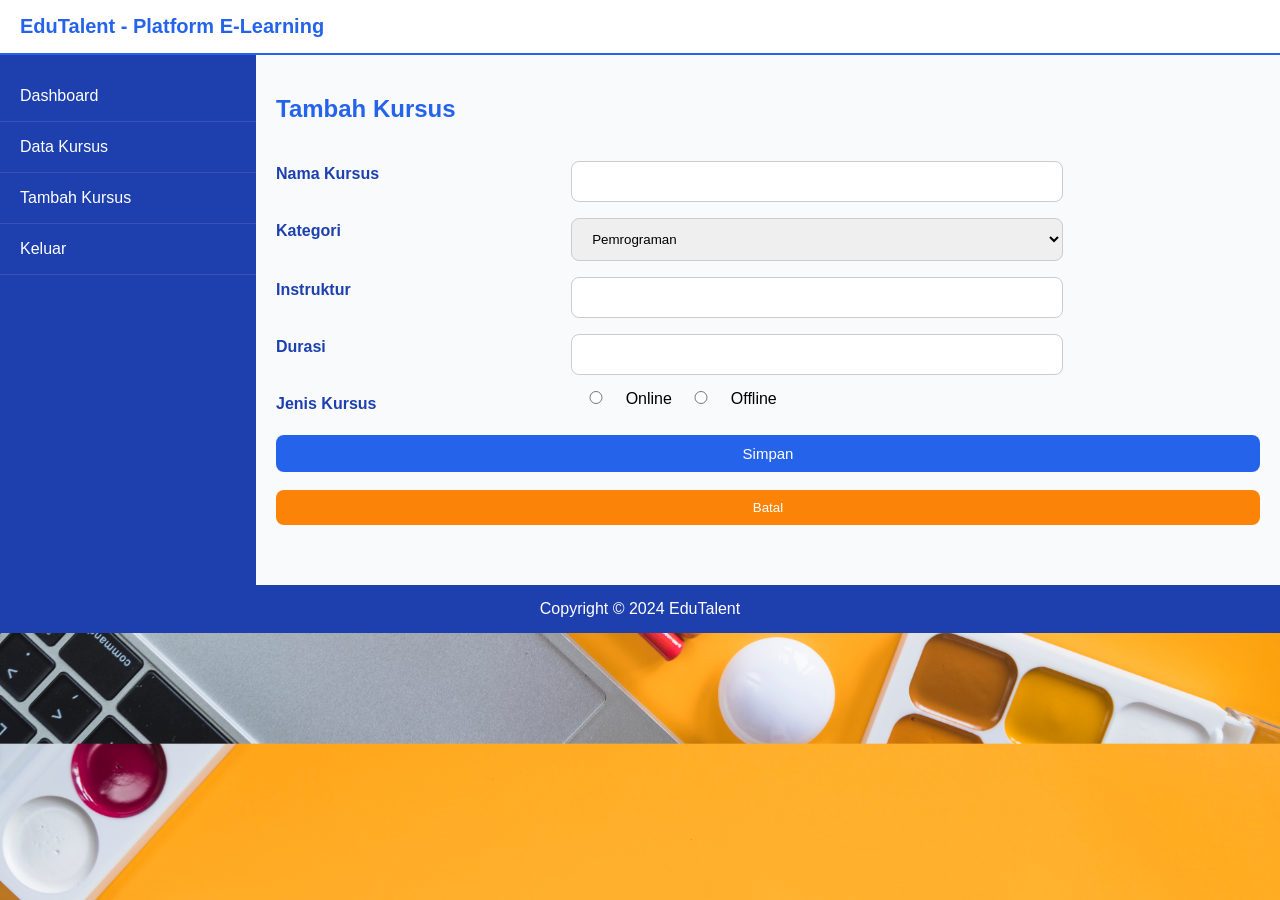
==== form.html @ 4e020f75 "Add files via upload" ====
<!DOCTYPE html>
<html>
<head>
  <title>Tambah Kursus</title>
  <meta charset="UTF-8">
  <link rel="stylesheet" href="css/style.css">
</head>
<body>

  <header>EduTalent - Platform E-Learning</header>

  <div class="container">

    <aside>
      <ul class="menu">
        <li><a href="dashboard.html">Dashboard</a></li>
        <li><a href="tabel.html">Data Kursus</a></li>
        <li><a href="form.html">Tambah Kursus</a></li>
        <li><a href="login.html">Keluar</a></li>
      </ul>
    </aside>

    <section class="main">
      <h2 class="judul">Tambah Kursus</h2>

      <form>
        <div class="form-group">
          <label>Nama Kursus</label>
          <div class="input"><input type="text"></div>
        </div>
        <div class="form-group">
          <label>Kategori</label>
          <div class="input">
            <select>
              <option>Pemrograman</option>
              <option>Database</option>
              <option>Desain</option>
              <option>Produktivitas</option>
            </select>
          </div>
        </div>
        <div class="form-group">
          <label>Instruktur</label>
          <div class="input"><input type="text"></div>
        </div>
        <div class="form-group">
          <label>Durasi</label>
          <div class="input"><input type="text"></div>
        </div>
        <div class="form-group">
          <label>Jenis Kursus</label>
          <input type="radio" name="jenis" value="online"> Online
          <input type="radio" name="jenis" value="offline"> Offline
        </div>
        <div class="form-group">
          <input type="submit" value="Simpan" class="tombol simpan">
          <input type="reset" value="Batal" class="tombol reset">
        </div>
      </form>

    </section>

  </div>

  <footer>Copyright &copy; 2024 EduTalent</footer>

</body>
</html>
---- css/style.css ----
/* Reset */
* { box-sizing: border-box; }

body {
  font-family: Arial, sans-serif;
  margin: 0;
  /* background gambar + warna gelap di atasnya */
  background: linear-gradient(135deg, #1e40af, #2563eb);
  background-image: url('../bacground_login.jpg');
   background-size: cover;     /* gambar memenuhi layar */
  background-position: center; /* gambar di tengah */
}

/* ===== LOGIN ===== */
.container {
  display: flex;
  justify-content: center;
}

.login-box {
  margin-top: 120px;
  flex-basis: 400px;
  background: white;
  padding: 30px;
  border-radius: 16px; /* sudut melengkung */
  box-shadow: 0 8px 24px rgba(0,0,0,0.2); /* bayangan */
}

.login-box h2 {
  
  color: #2563eb;
  text-align: center;
  padding-bottom: 20px;
  margin: 0 0 20px;
}

input, select {
  width: 100%;
  padding: 12px 16px;
  margin: 8px 0;
  border: 1px solid #ccc;
  border-radius: 8px; /* input melengkung */
}

input[type=submit] {
  background: orange;
  border: none;
  color: white;
  cursor: pointer;
  border-radius: 8px;
  font-size: 15px;
}

input[type=submit]:hover {
  background:#2563eb;
}

/* ===== HEADER ===== */
header {
  background: white; /* putih */
  color: #2563eb;    /* tulisan biru */
  padding: 15px 20px;
  font-size: 20px;
  font-weight: bold;
  border-bottom: 2px solid #2563eb;
}

/* ===== LAYOUT ===== */
.container {
  display: flex;
}

aside {
  flex: 20%;
  background: #1e40af; /* biru gelap */
}

section.main {
  flex: 80%;
  background: #f8fafc;
  min-height: 530px;
  padding: 20px;
}

footer {
  background: #1e40af;
  color: white;
  padding: 15px;
  text-align: center;
}

/* ===== MENU ===== */
.menu { padding: 0; }

.menu li {
  border-bottom: 1px solid rgba(255,255,255,0.1);
  list-style: none;
}

.menu a {
  display: block;
  padding: 16px 20px;
  color: white;
  text-decoration: none;
}

.menu a:hover {
  background: #2563eb;
  padding-left: 28px; /* geser kanan saat hover */
}

/* ===== TABEL ===== */
.judul {
  color: #2563eb;
  padding-bottom: 10px;
}

.table {
  width: 100%;
  margin-top: 20px;
  border-collapse: collapse;
}

.table th, .table td {
  border: 1px solid #e2e8f0;
  padding: 14px;
}

.table th {
  background: #2563eb;
  color: white; /* header tabel biru */
}

.table tr:hover {
  background: #eff6ff; /* baris berubah saat hover */
}

/* ===== TOMBOL ===== */
.tombol {
  display: inline-block;
  padding: 10px 24px;
  color: white;
  text-decoration: none;
  background: #2563eb;
  border-radius: 8px;
  cursor: pointer;
  border: none;
  margin-top: 10px;
}

.tombol.edit { background: #16a34a; } /* hijau */
.tombol.hapus { background: #fc4c4c; } /* merah */
.tombol.edit, .tombol.hapus {
  padding: 6px 12px;
  font-size: 12px;
}

/* ===== FORM ===== */
.form-group { clear: both; margin-bottom: 8px; }

.form-group label {
  display: block;
  padding: 12px 0;
  float: left;
  width: 30%;
  font-weight: bold;
  color: #1e40af;
}

.form-group .input {
  display: block;
  width: 50%;
  float: left;
}

input[type=radio] { width: 50px; }

.tombol.simpan { background: #2563eb; }
.tombol.reset { background: #fb8307; }


@media (max-width: 700px) {
  .container { flex-direction: column; }
  .form-group label, .form-group .input { width: 100%; }
}

/* ===== DASHBOARD ===== */

/* Wadah 3 kotak statistik */
.statistik {
  display: flex;
  gap: 16px;
  margin-top: 20px;
}

/* Tiap kotak statistik */
.stat-box {
  flex: 1;
  padding: 20px;
  border-radius: 12px;
  text-align: center;
  color: white;
}

/* Angka besar */
.stat-box h2 { font-size: 2rem; }

/* Tulisan kecil bawah */
.stat-box p  { font-size: 14px; }

/* Warna tiap kotak */
.biru   { background: #2563eb; } /* biru */
.hijau  { background: #16a34a; } /* hijau */
.kuning { background: #f59e0b; } /* kuning */
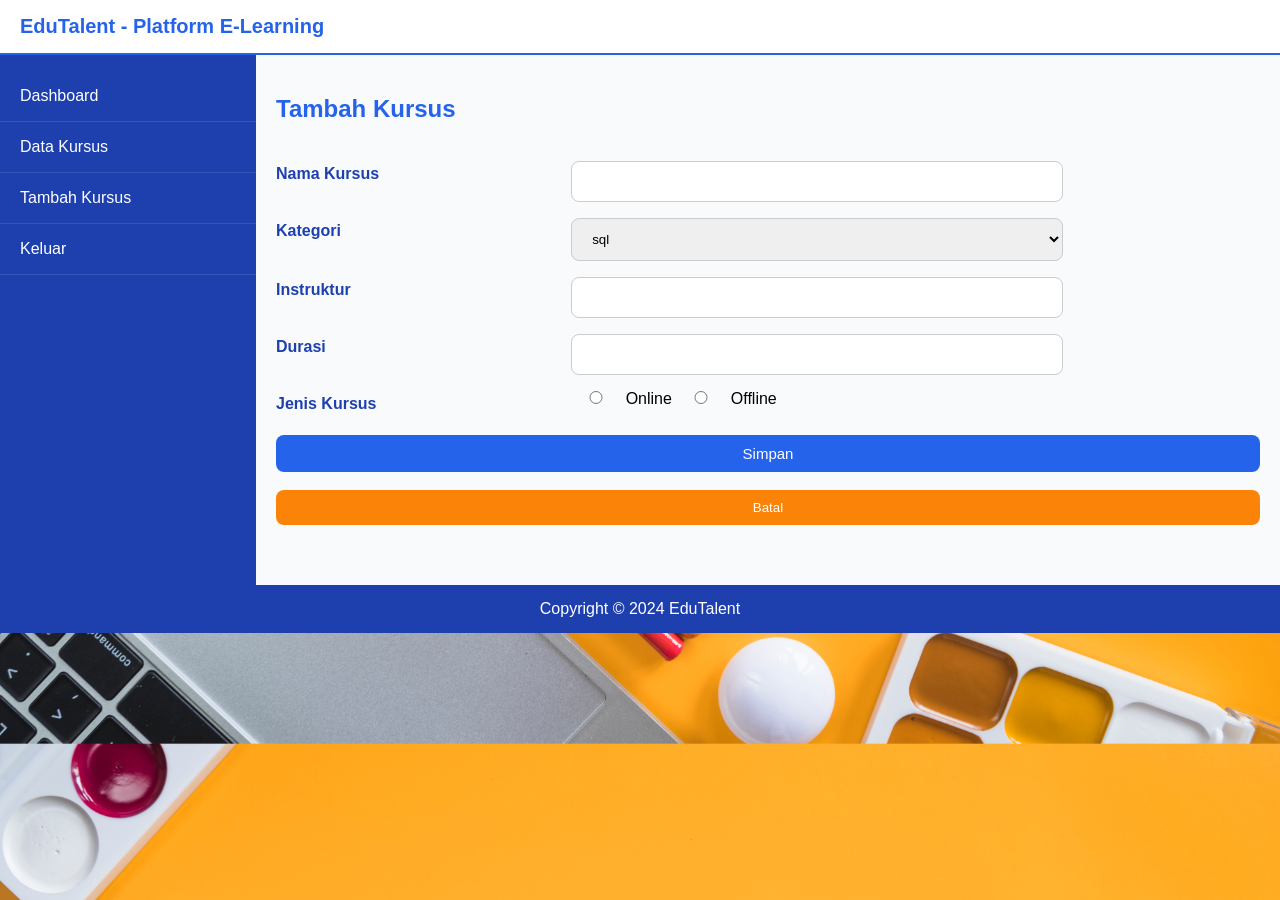
==== commit b008c628: "Update form.html" ====
--- a/form.html
+++ b/form.html
@@ -32,9 +32,9 @@
           <label>Kategori</label>
           <div class="input">
             <select>
-              <option>Pemrograman</option>
-              <option>Database</option>
-              <option>Desain</option>
+              <option>sql</option>
+              <option>excell</option>
+              <option>python</option>
               <option>Produktivitas</option>
             </select>
           </div>
@@ -65,4 +65,4 @@
   <footer>Copyright &copy; 2024 EduTalent</footer>
 
 </body>
-</html>+</html>
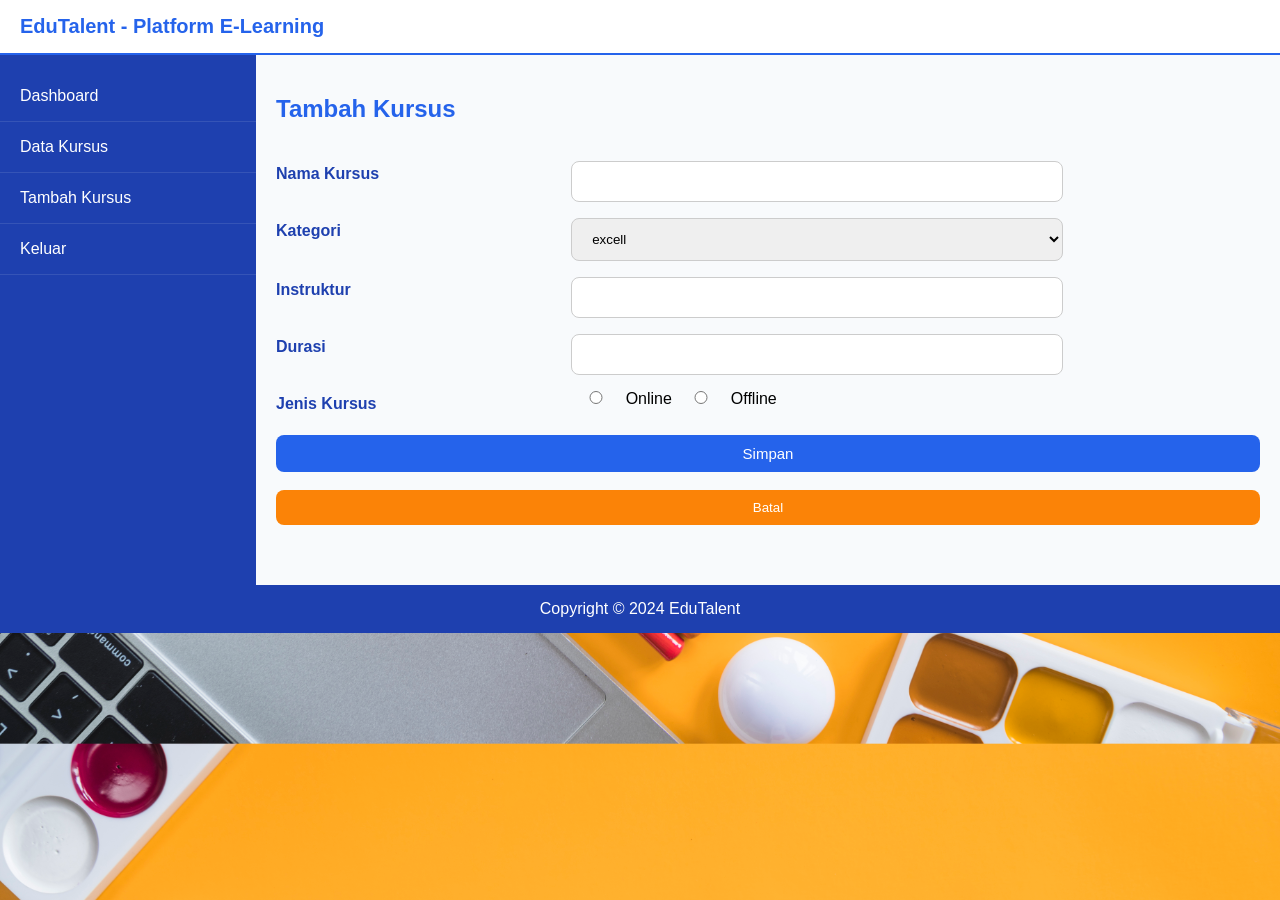
==== commit 4c6dc874: "Update form.html" ====
--- a/form.html
+++ b/form.html
@@ -32,8 +32,8 @@
           <label>Kategori</label>
           <div class="input">
             <select>
+              <option>excell</option>
               <option>sql</option>
-              <option>excell</option>
               <option>python</option>
               <option>Produktivitas</option>
             </select>
